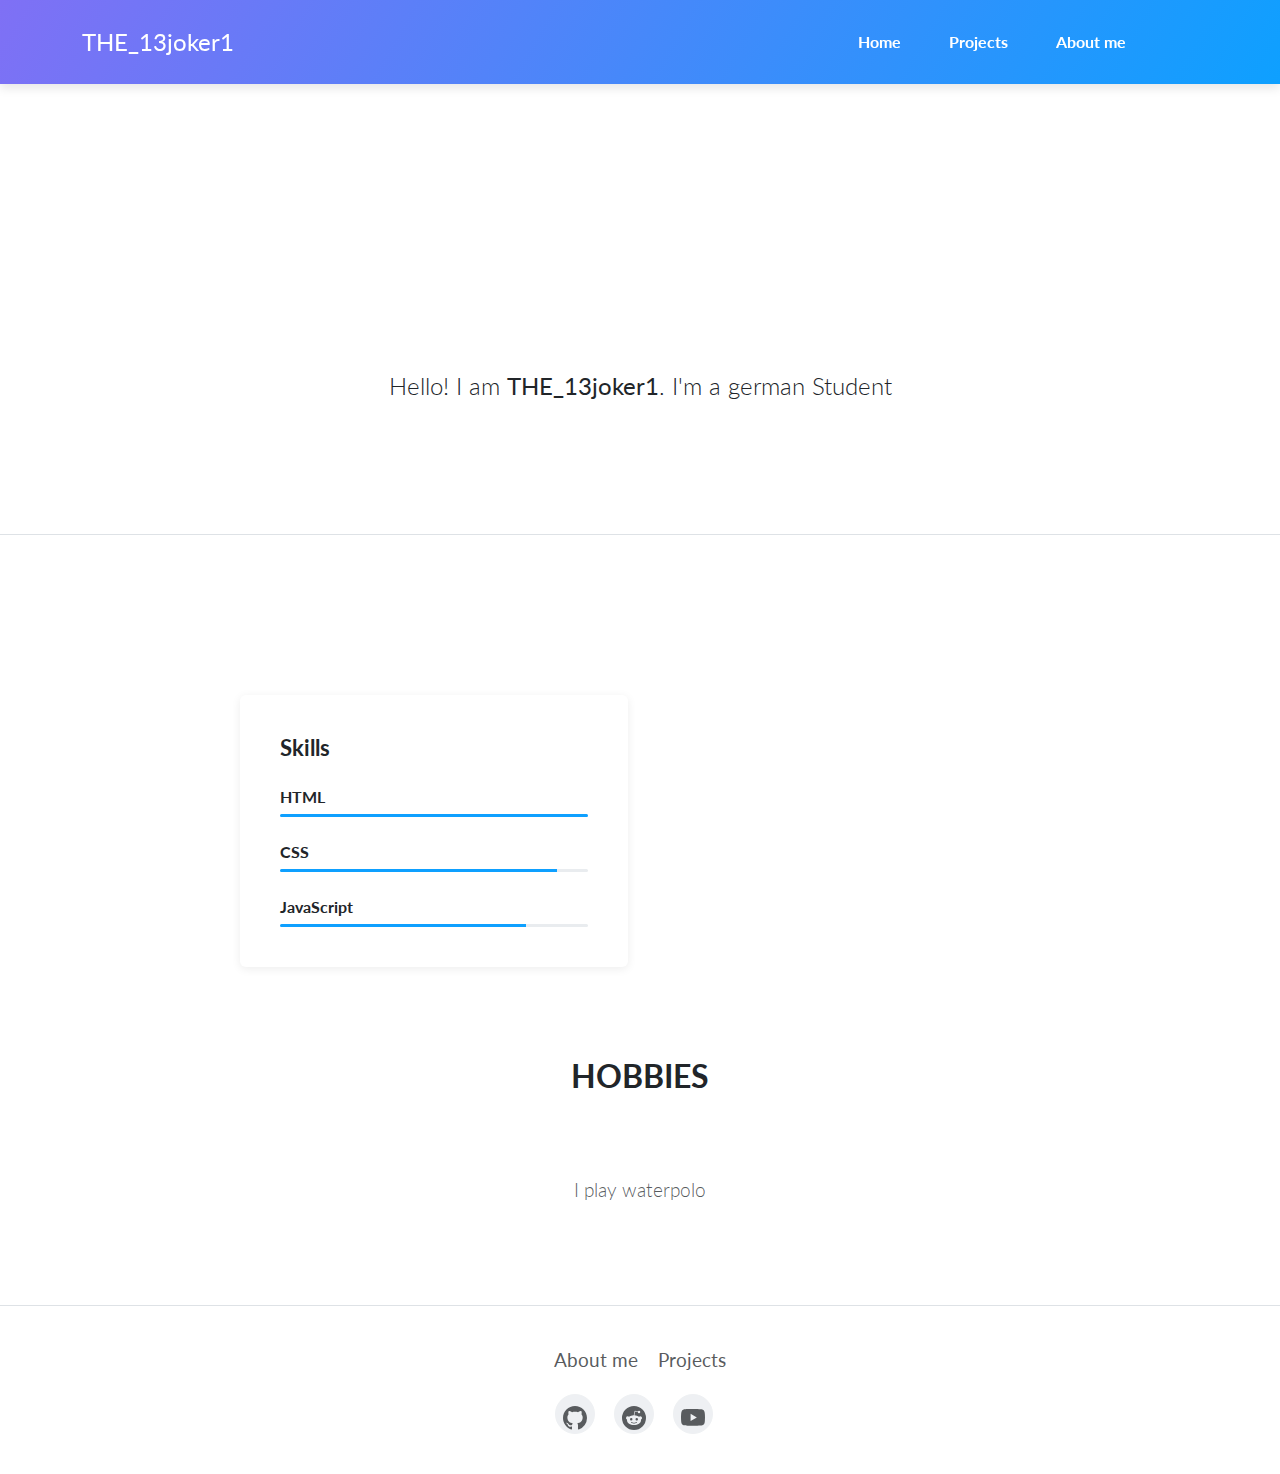
==== cv.html @ d5bf457f "New version" ====
<!DOCTYPE html>
<html data-bs-theme="light" lang="de">

<head>
    <meta charset="utf-8">
    <meta name="viewport" content="width=device-width, initial-scale=1.0, shrink-to-fit=no">
    <title>THE_13joker1 - About</title>
    <meta name="twitter:title" content="THE_13joker1">
    <meta name="twitter:card" content="summary_large_image">
    <meta property="og:image" content="the13-joker1.jpeg">
    <meta name="twitter:image" content="the13-joker1.jpeg">
    <link rel="apple-touch-icon" type="image/jpeg" sizes="180x180" href="the13-joker1%20(3).jpeg">
    <link rel="icon" type="image/jpeg" sizes="16x16" href="the13-joker1%20(5).jpeg">
    <link rel="icon" type="image/jpeg" sizes="16x16" href="the13-joker1%20(5).jpeg" media="(prefers-color-scheme: dark)">
    <link rel="icon" type="image/jpeg" sizes="32x32" href="the13-joker1%20(4).jpeg">
    <link rel="icon" type="image/jpeg" sizes="32x32" href="the13-joker1%20(4).jpeg" media="(prefers-color-scheme: dark)">
    <link rel="icon" type="image/jpeg" sizes="180x180" href="the13-joker1%20(3).jpeg">
    <link rel="icon" type="image/jpeg" sizes="192x192" href="the13-joker1%20(2).jpeg">
    <link rel="icon" type="image/jpeg" sizes="512x512" href="the13-joker1%20(1).jpeg">
    <link rel="stylesheet" href="bootstrap.min.css">
    <link rel="manifest" href="manifest.json" crossorigin="use-credentials">
    <link rel="stylesheet" href="https://fonts.googleapis.com/css?family=Lato:300,400,700&amp;display=swap">
    <link rel="stylesheet" href="pikaday.min.css">
</head>

<body>
    <nav class="navbar navbar-expand-lg fixed-top portfolio-navbar gradient navbar-dark">
        <div class="container"><a class="navbar-brand logo" href="/">THE_13joker1</a><button data-bs-toggle="collapse" class="navbar-toggler" data-bs-target="#navbarNav"><span class="visually-hidden">Toggle navigation</span><span class="navbar-toggler-icon"></span></button>
            <div class="collapse navbar-collapse" id="navbarNav">
                <ul class="navbar-nav ms-auto">
                    <li class="nav-item"><a class="nav-link" href="index.html">Home</a></li>
                    <li class="nav-item"><a class="nav-link" href="projects-grid-cards.html">Projects</a></li>
                    <li class="nav-item"><a class="nav-link active" href="cv.html">About me</a></li>
                    <li class="nav-item"></li>
                </ul>
            </div>
        </div>
    </nav>
    <main class="page">
        <section class="portfolio-block block-intro border-bottom">
            <div class="container">
                <div class="avatar" style="background-image:url(&quot;assets/img/avatars/avatar.jpg&quot;);"></div>
                <div class="about-me">
                    <p>Hello! I am <strong>THE_13joker1</strong>. I'm a german Student</p>
                </div>
            </div>
        </section>
        <section class="portfolio-block cv">
            <div class="container">
                <div class="work-experience group"></div>
                <div class="group">
                    <div class="row">
                        <div class="col-md-6">
                            <div class="border rounded border-0 skills portfolio-info-card">
                                <h2>Skills</h2>
                                <h3>HTML</h3>
                                <div class="progress">
                                    <div class="progress-bar" aria-valuenow="100" aria-valuemin="0" aria-valuemax="100" style="width: 100%;"><span class="visually-hidden">100%</span></div>
                                </div>
                                <h3>CSS</h3>
                                <div class="progress">
                                    <div class="progress-bar" aria-valuenow="80" aria-valuemin="0" aria-valuemax="100" style="width: 90%;"><span class="visually-hidden">90%</span></div>
                                </div>
                                <h3>JavaScript</h3>
                                <div class="progress">
                                    <div class="progress-bar" aria-valuenow="51" aria-valuemin="0" aria-valuemax="100" style="width: 80%;"><span class="visually-hidden">80%</span></div>
                                </div>
                            </div>
                        </div>
                    </div>
                </div>
                <div class="hobbies group">
                    <div class="heading">
                        <h2 class="text-center">Hobbies</h2>
                    </div>
                    <p class="text-center text-muted">I play waterpolo</p>
                </div>
            </div>
        </section>
    </main>
    <footer class="page-footer py-3 border-top">
        <div class="container my-4">
            <div class="links"><a href="cv.html">About me</a><a href="projects-grid-cards.html">Projects</a></div>
            <div class="social-icons"><a class="me-3" href="https://github.com/the13joker1"><svg xmlns="http://www.w3.org/2000/svg" width="1em" height="1em" fill="currentColor" viewBox="0 0 16 16" class="bi bi-github">
                        <path d="M8 0C3.58 0 0 3.58 0 8c0 3.54 2.29 6.53 5.47 7.59.4.07.55-.17.55-.38 0-.19-.01-.82-.01-1.49-2.01.37-2.53-.49-2.69-.94-.09-.23-.48-.94-.82-1.13-.28-.15-.68-.52-.01-.53.63-.01 1.08.58 1.23.82.72 1.21 1.87.87 2.33.66.07-.52.28-.87.51-1.07-1.78-.2-3.64-.89-3.64-3.95 0-.87.31-1.59.82-2.15-.08-.2-.36-1.02.08-2.12 0 0 .67-.21 2.2.82.64-.18 1.32-.27 2-.27.68 0 1.36.09 2 .27 1.53-1.04 2.2-.82 2.2-.82.44 1.1.16 1.92.08 2.12.51.56.82 1.27.82 2.15 0 3.07-1.87 3.75-3.65 3.95.29.25.54.73.54 1.48 0 1.07-.01 1.93-.01 2.2 0 .21.15.46.55.38A8.012 8.012 0 0 0 16 8c0-4.42-3.58-8-8-8"></path>
                    </svg></a><a class="me-3" href="https://www.reddit.com/user/THE_13joker1/"><svg xmlns="http://www.w3.org/2000/svg" width="1em" height="1em" fill="currentColor" viewBox="0 0 16 16" class="bi bi-reddit">
                        <path d="M6.167 8a.831.831 0 0 0-.83.83c0 .459.372.84.83.831a.831.831 0 0 0 0-1.661m1.843 3.647c.315 0 1.403-.038 1.976-.611a.232.232 0 0 0 0-.306.213.213 0 0 0-.306 0c-.353.363-1.126.487-1.67.487-.545 0-1.308-.124-1.671-.487a.213.213 0 0 0-.306 0 .213.213 0 0 0 0 .306c.564.563 1.652.61 1.977.61zm.992-2.807c0 .458.373.83.831.83.458 0 .83-.381.83-.83a.831.831 0 0 0-1.66 0z"></path>
                        <path d="M16 8A8 8 0 1 1 0 8a8 8 0 0 1 16 0m-3.828-1.165c-.315 0-.602.124-.812.325-.801-.573-1.9-.945-3.121-.993l.534-2.501 1.738.372a.83.83 0 1 0 .83-.869.83.83 0 0 0-.744.468l-1.938-.41a.203.203 0 0 0-.153.028.186.186 0 0 0-.086.134l-.592 2.788c-1.24.038-2.358.41-3.17.992-.21-.2-.496-.324-.81-.324a1.163 1.163 0 0 0-.478 2.224c-.02.115-.029.23-.029.353 0 1.795 2.091 3.256 4.669 3.256 2.577 0 4.668-1.451 4.668-3.256 0-.114-.01-.238-.029-.353.401-.181.688-.592.688-1.069 0-.65-.525-1.165-1.165-1.165z"></path>
                    </svg></a><a class="me-3" href="https://www.youtube.com/@the_13joker1"><svg xmlns="http://www.w3.org/2000/svg" width="1em" height="1em" fill="currentColor" viewBox="0 0 16 16" class="bi bi-youtube">
                        <path d="M8.051 1.999h.089c.822.003 4.987.033 6.11.335a2.01 2.01 0 0 1 1.415 1.42c.101.38.172.883.22 1.402l.01.104.022.26.008.104c.065.914.073 1.77.074 1.957v.075c-.001.194-.01 1.108-.082 2.06l-.008.105-.009.104c-.05.572-.124 1.14-.235 1.558a2.007 2.007 0 0 1-1.415 1.42c-1.16.312-5.569.334-6.18.335h-.142c-.309 0-1.587-.006-2.927-.052l-.17-.006-.087-.004-.171-.007-.171-.007c-1.11-.049-2.167-.128-2.654-.26a2.007 2.007 0 0 1-1.415-1.419c-.111-.417-.185-.986-.235-1.558L.09 9.82l-.008-.104A31.4 31.4 0 0 1 0 7.68v-.123c.002-.215.01-.958.064-1.778l.007-.103.003-.052.008-.104.022-.26.01-.104c.048-.519.119-1.023.22-1.402a2.007 2.007 0 0 1 1.415-1.42c.487-.13 1.544-.21 2.654-.26l.17-.007.172-.006.086-.003.171-.007A99.788 99.788 0 0 1 7.858 2h.193zM6.4 5.209v4.818l4.157-2.408z"></path>
                    </svg></a></div>
        </div>
    </footer>
    <script src="https://cdnjs.cloudflare.com/ajax/libs/jquery/3.7.0/jquery.min.js"></script>
    <script src="https://cdn.jsdelivr.net/npm/bootstrap@5.3.3/dist/js/bootstrap.bundle.min.js"></script>
    <script src="pikaday.min.js"></script>
    <script src="theme.js"></script>
</body>

</html>
---- pikaday.min.css ----
/* !
 * Pikaday
 * Copyright © 2014 David Bushell | BSD & MIT license | http://dbushell.com/ */

.pika-single {
  z-index: 9999;
  display: block;
  position: relative;
  color: #333;
  background: #fff;
  border: 1px solid #ccc;
  border-bottom-color: #bbb;
  font-family: "Helvetica Neue",Helvetica,Arial,sans-serif;
}

.pika-single:after, .pika-single:before {
  content: " ";
  display: table;
}

.pika-single:after {
  clear: both;
}

.pika-single.is-hidden {
  display: none;
}

.pika-single.is-bound {
  position: absolute;
  box-shadow: 0 5px 15px -5px rgba(0,0,0,.5);
}

.pika-lendar {
  float: left;
  width: 240px;
  margin: 8px;
}

.pika-title {
  position: relative;
  text-align: center;
}

.pika-label {
  display: inline-block;
  position: relative;
  z-index: 9999;
  overflow: hidden;
  margin: 0;
  padding: 5px 3px;
  font-size: 14px;
  line-height: 20px;
  font-weight: 700;
  background-color: #fff;
}

.pika-title select {
  cursor: pointer;
  position: absolute;
  z-index: 9998;
  margin: 0;
  left: 0;
  top: 5px;
  opacity: 0;
}

.pika-next, .pika-prev {
  display: block;
  cursor: pointer;
  position: relative;
  outline: 0;
  border: 0;
  padding: 0;
  width: 20px;
  height: 30px;
  text-indent: 20px;
  white-space: nowrap;
  overflow: hidden;
  background-color: transparent;
  background-position: center center;
  background-repeat: no-repeat;
  background-size: 75% 75%;
  opacity: .5;
}

.pika-next:hover, .pika-prev:hover {
  opacity: 1;
}

.is-rtl .pika-next, .pika-prev {
  float: left;
  background-image: url([data-uri]);
}

.is-rtl .pika-prev, .pika-next {
  float: right;
  background-image: url([data-uri]);
}

.pika-next.is-disabled, .pika-prev.is-disabled {
  cursor: default;
  opacity: .2;
}

.pika-select {
  display: inline-block;
}

.pika-table {
  width: 100%;
  border-collapse: collapse;
  border-spacing: 0;
  border: 0;
}

.pika-table td, .pika-table th {
  width: 14.285714285714286%;
  padding: 0;
}

.pika-table th {
  color: #999;
  font-size: 12px;
  line-height: 25px;
  font-weight: 700;
  text-align: center;
}

.pika-button {
  cursor: pointer;
  display: block;
  box-sizing: border-box;
  -moz-box-sizing: border-box;
  outline: 0;
  border: 0;
  margin: 0;
  width: 100%;
  padding: 5px;
  color: #666;
  font-size: 12px;
  line-height: 15px;
  text-align: right;
  background: #f5f5f5;
}

.pika-week {
  font-size: 11px;
  color: #999;
}

.is-today .pika-button {
  color: #3af;
  font-weight: 700;
}

.has-event .pika-button, .is-selected .pika-button {
  color: #fff;
  font-weight: 700;
  background: #3af;
  box-shadow: inset 0 1px 3px #178fe5;
  border-radius: 3px;
}

.has-event .pika-button {
  background: #005da9;
  box-shadow: inset 0 1px 3px #0076c9;
}

.is-disabled .pika-button, .is-inrange .pika-button {
  background: #d5e9f7;
}

.is-startrange .pika-button {
  color: #fff;
  background: #6cb31d;
  box-shadow: none;
  border-radius: 3px;
}

.is-endrange .pika-button {
  color: #fff;
  background: #3af;
  box-shadow: none;
  border-radius: 3px;
}

.is-disabled .pika-button {
  pointer-events: none;
  cursor: default;
  color: #999;
  opacity: .3;
}

.is-outside-current-month .pika-button {
  color: #999;
  opacity: .3;
}

.is-selection-disabled {
  pointer-events: none;
  cursor: default;
}

.pika-button:hover, .pika-row.pick-whole-week:hover .pika-button {
  color: #fff;
  background: #ff8000;
  box-shadow: none;
  border-radius: 3px;
}

.pika-table abbr {
  border-bottom: none;
  cursor: help;
}

/* # sourceMappingURL=pikaday.min.css.map */

.page-footer .links a {
  font-size: 1.2rem;
}

.portfolio-block.cv .group .item {
  border-bottom: 1px solid var(--bs-dark-bg-subtle);
}
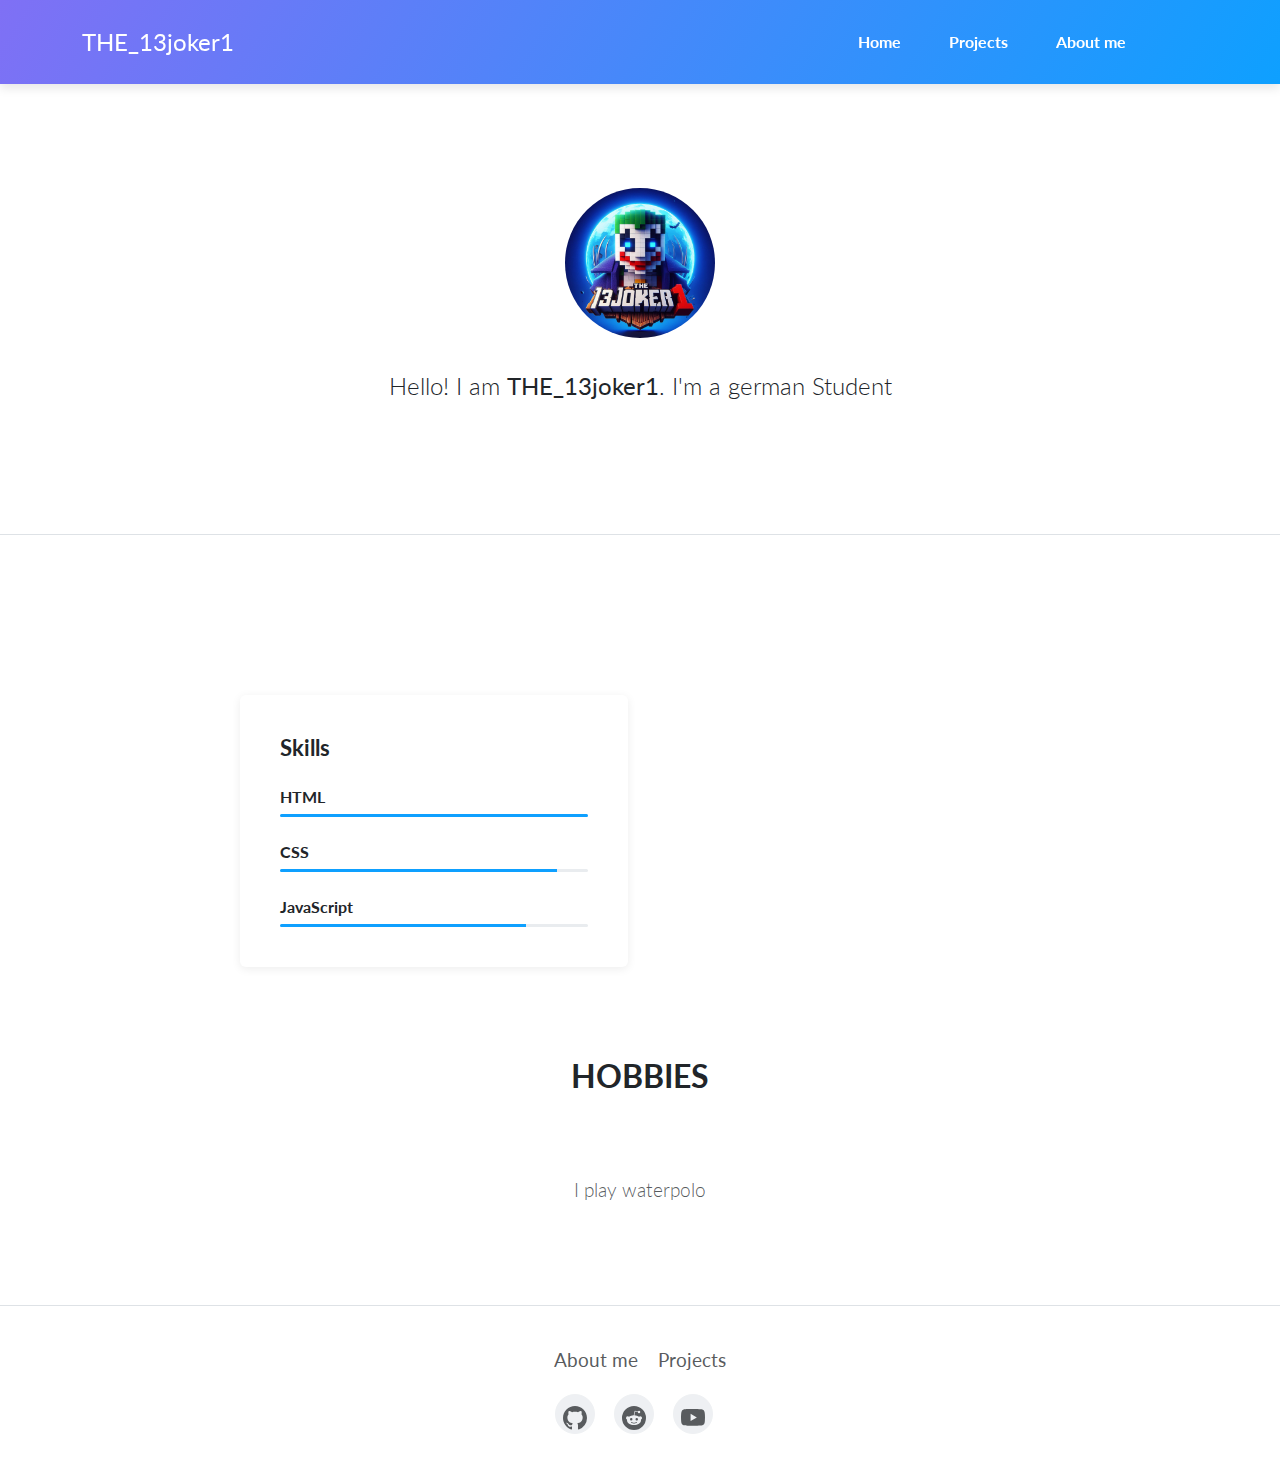
==== commit 84e023ca: "Update cv.html" ====
--- a/cv.html
+++ b/cv.html
@@ -39,7 +39,7 @@
     <main class="page">
         <section class="portfolio-block block-intro border-bottom">
             <div class="container">
-                <div class="avatar" style="background-image:url(&quot;assets/img/avatars/avatar.jpg&quot;);"></div>
+                <div class="avatar" style="background-image:url(&quot;avatar.jpg&quot;);"></div>
                 <div class="about-me">
                     <p>Hello! I am <strong>THE_13joker1</strong>. I'm a german Student</p>
                 </div>
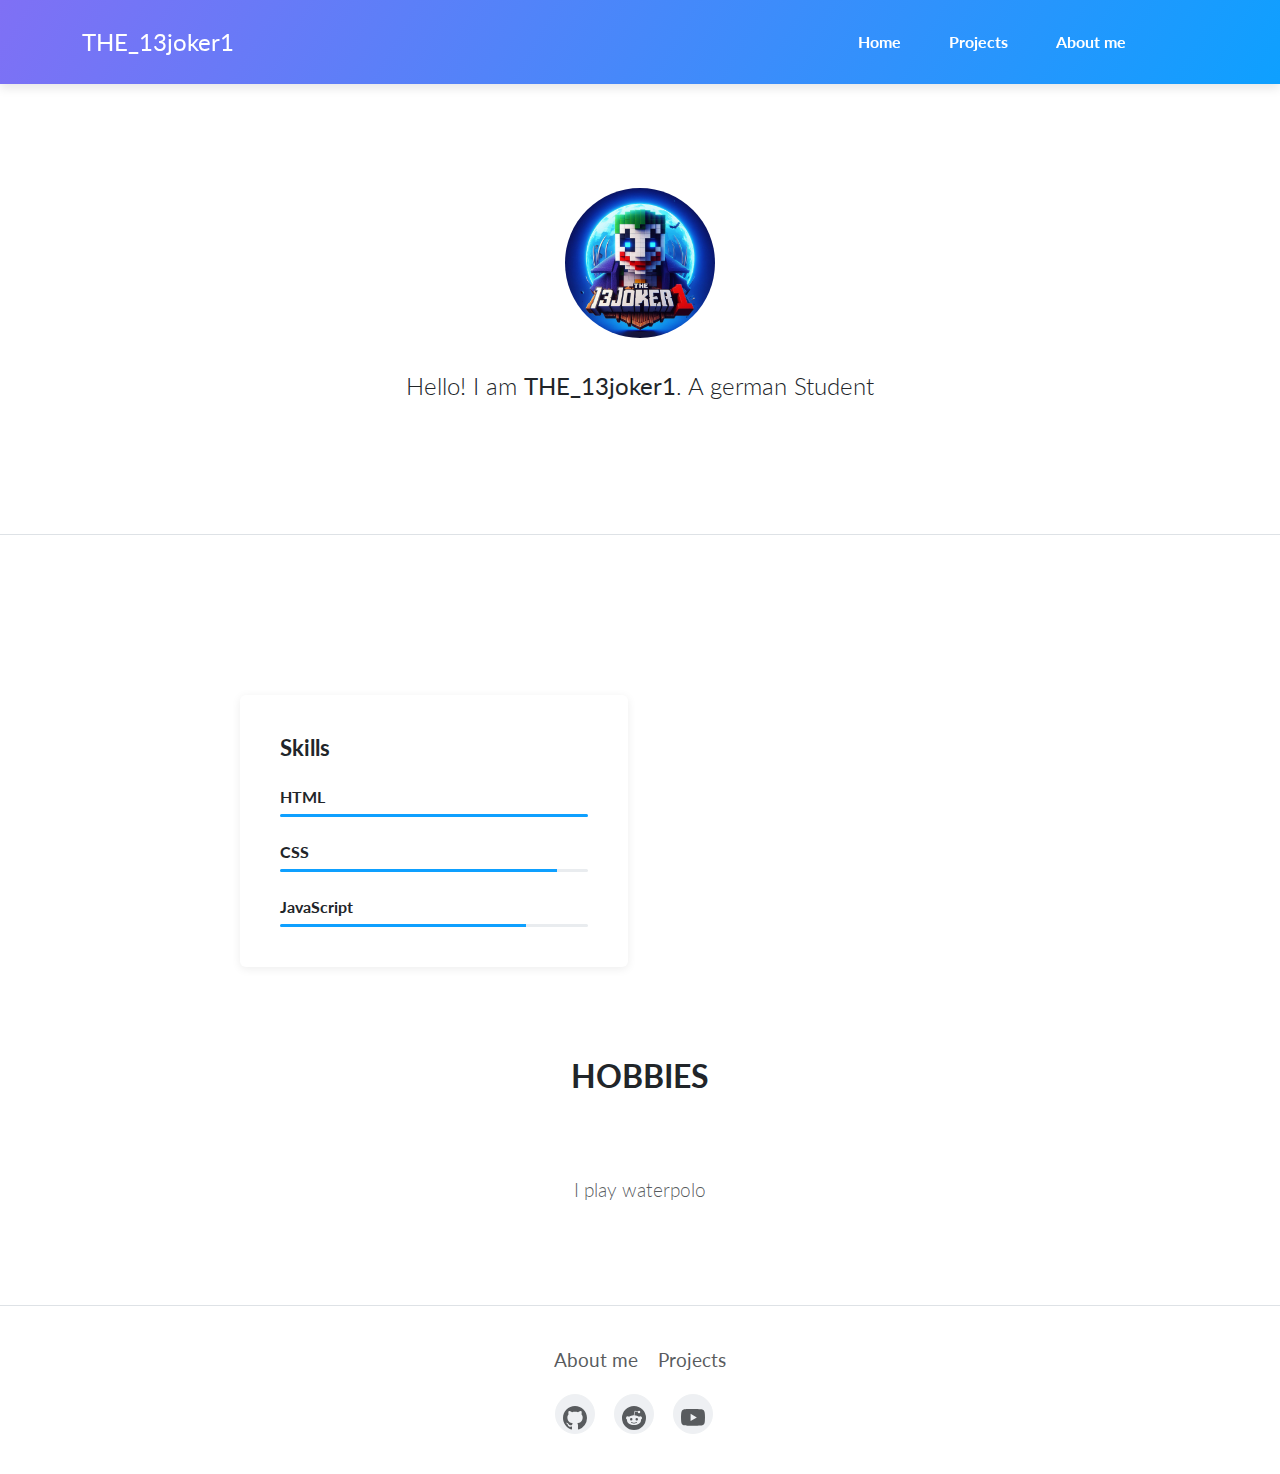
==== commit 4393ca3b: "Update cv.html" ====
--- a/cv.html
+++ b/cv.html
@@ -41,7 +41,7 @@
             <div class="container">
                 <div class="avatar" style="background-image:url(&quot;avatar.jpg&quot;);"></div>
                 <div class="about-me">
-                    <p>Hello! I am <strong>THE_13joker1</strong>. I'm a german Student</p>
+                    <p>Hello! I am <strong>THE_13joker1</strong>. A german Student</p>
                 </div>
             </div>
         </section>
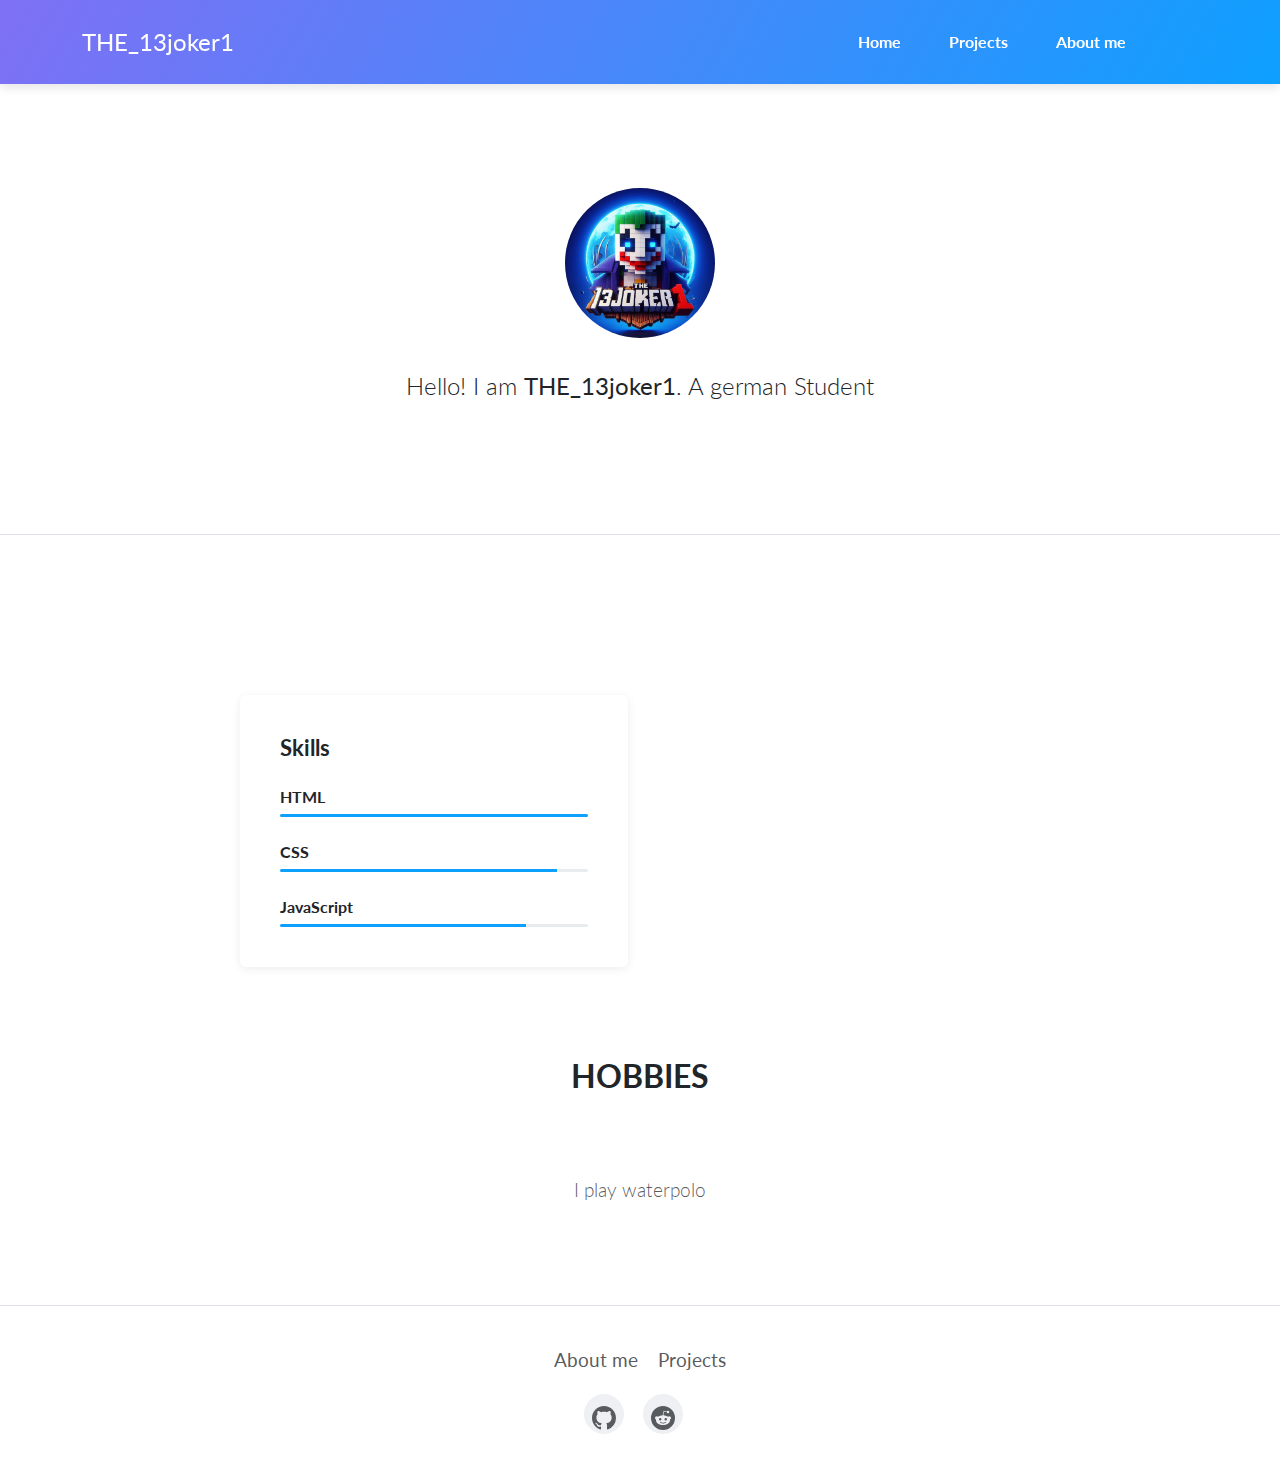
==== commit 8e2f0d11: "Update cv.html" ====
--- a/cv.html
+++ b/cv.html
@@ -86,8 +86,6 @@
                     </svg></a><a class="me-3" href="https://www.reddit.com/user/THE_13joker1/"><svg xmlns="http://www.w3.org/2000/svg" width="1em" height="1em" fill="currentColor" viewBox="0 0 16 16" class="bi bi-reddit">
                         <path d="M6.167 8a.831.831 0 0 0-.83.83c0 .459.372.84.83.831a.831.831 0 0 0 0-1.661m1.843 3.647c.315 0 1.403-.038 1.976-.611a.232.232 0 0 0 0-.306.213.213 0 0 0-.306 0c-.353.363-1.126.487-1.67.487-.545 0-1.308-.124-1.671-.487a.213.213 0 0 0-.306 0 .213.213 0 0 0 0 .306c.564.563 1.652.61 1.977.61zm.992-2.807c0 .458.373.83.831.83.458 0 .83-.381.83-.83a.831.831 0 0 0-1.66 0z"></path>
                         <path d="M16 8A8 8 0 1 1 0 8a8 8 0 0 1 16 0m-3.828-1.165c-.315 0-.602.124-.812.325-.801-.573-1.9-.945-3.121-.993l.534-2.501 1.738.372a.83.83 0 1 0 .83-.869.83.83 0 0 0-.744.468l-1.938-.41a.203.203 0 0 0-.153.028.186.186 0 0 0-.086.134l-.592 2.788c-1.24.038-2.358.41-3.17.992-.21-.2-.496-.324-.81-.324a1.163 1.163 0 0 0-.478 2.224c-.02.115-.029.23-.029.353 0 1.795 2.091 3.256 4.669 3.256 2.577 0 4.668-1.451 4.668-3.256 0-.114-.01-.238-.029-.353.401-.181.688-.592.688-1.069 0-.65-.525-1.165-1.165-1.165z"></path>
-                    </svg></a><a class="me-3" href="https://www.youtube.com/@the_13joker1"><svg xmlns="http://www.w3.org/2000/svg" width="1em" height="1em" fill="currentColor" viewBox="0 0 16 16" class="bi bi-youtube">
-                        <path d="M8.051 1.999h.089c.822.003 4.987.033 6.11.335a2.01 2.01 0 0 1 1.415 1.42c.101.38.172.883.22 1.402l.01.104.022.26.008.104c.065.914.073 1.77.074 1.957v.075c-.001.194-.01 1.108-.082 2.06l-.008.105-.009.104c-.05.572-.124 1.14-.235 1.558a2.007 2.007 0 0 1-1.415 1.42c-1.16.312-5.569.334-6.18.335h-.142c-.309 0-1.587-.006-2.927-.052l-.17-.006-.087-.004-.171-.007-.171-.007c-1.11-.049-2.167-.128-2.654-.26a2.007 2.007 0 0 1-1.415-1.419c-.111-.417-.185-.986-.235-1.558L.09 9.82l-.008-.104A31.4 31.4 0 0 1 0 7.68v-.123c.002-.215.01-.958.064-1.778l.007-.103.003-.052.008-.104.022-.26.01-.104c.048-.519.119-1.023.22-1.402a2.007 2.007 0 0 1 1.415-1.42c.487-.13 1.544-.21 2.654-.26l.17-.007.172-.006.086-.003.171-.007A99.788 99.788 0 0 1 7.858 2h.193zM6.4 5.209v4.818l4.157-2.408z"></path>
                     </svg></a></div>
         </div>
     </footer>
@@ -97,4 +95,4 @@
     <script src="theme.js"></script>
 </body>
 
-</html>+</html>
